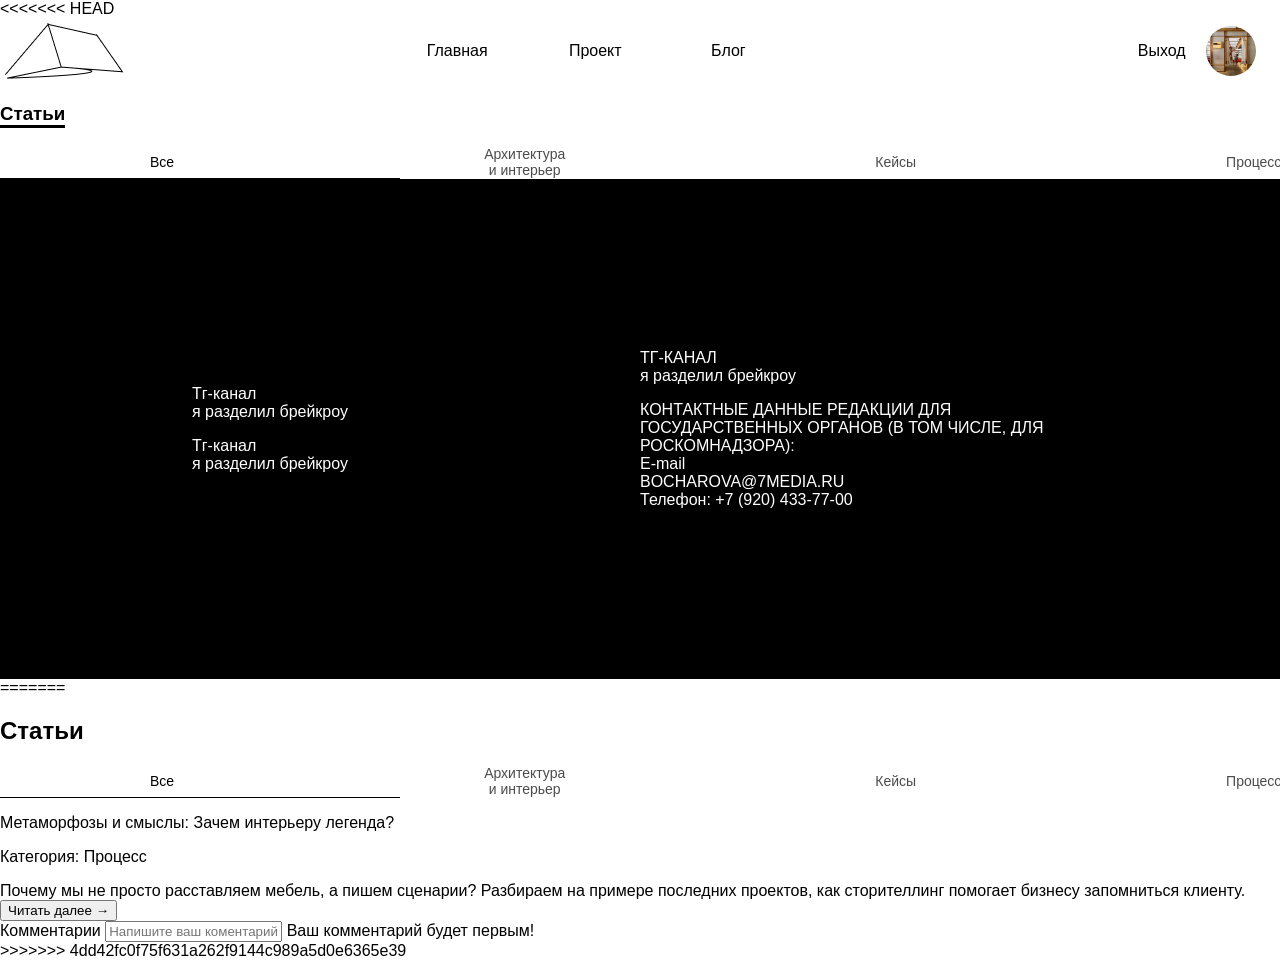
==== blog.html @ b1636dbf "слияние крутое" ====
<!DOCTYPE html>
<html lang="en">

<head>
  <meta charset="UTF-8">
  <meta name="viewport" content="width=device-width, initial-scale=1.0">
  <title>Блог</title>
  <link rel="stylesheet" href="./styles/styles.css">
</head>

<body>
<<<<<<< HEAD
  <header>
    <img src="./img/Logo.png">
    <a href="./main.html">Главная</a>
    <a href="./project.html">Проект</a>
    <a href="./blog.html">Блог</a>
    <div>
      <a href="./index.html">Выход</a>
      <img src="./img/1.webp" alt="">
    </div>
  </header>
  <main>
    <div class="statia">
      <h3>Статьи</h3>
      <div class="category">
        <button id="vse">Все</button>
        <button id="archAndInt">Архитектура и интерьер</button>
        <button id="cases">Кейсы</button>
        <button id="process">Процесс</button>

      </div>
      <div class="linia"></div>
    </div>
  </main>
  <footer>
    <div>
      <p>Тг-канал<br>я разделил брейкроу</p>
      <p>Тг-канал<br>я разделил брейкроу</p>
    </div>

    <div>
      <p>ТГ-КАНАЛ<br>я разделил брейкроу</p>
      <p>КОНТАКТНЫЕ ДАННЫЕ РЕДАКЦИИ ДЛЯ ГОСУДАРСТВЕННЫХ ОРГАНОВ (В ТОМ ЧИСЛЕ, ДЛЯ РОСКОМНАДЗОРА):
        <br>E-mail
        <br>BOCHAROVA@7MEDIA.RU
        <br>Телефон: +7 (920) 433-77-00
      </p>
    </div>
  </footer>
=======
    <main>
        <div class="statia">
            <h2>Статьи</h2>
            <div class="category">
                <button id="vse">Все</button>
                <button id="archAndInt">Архитектура и интерьер</button>
                <button id="cases">Кейсы</button>
                <button id="process">Процесс</button>

            </div>
            <div class="linia"></div>
            <div class="statiaList">
                <div class="statias">
                    <div class="nameSatia">
                        <p>Метаморфозы и смыслы: Зачем интерьеру легенда?</p>
                    </div>
                    <div class="categoryStatia">
                        <p>Категория: Процесс</p>
                    </div>
                    <div class="textStatia">
                        <span>Почему мы не просто расставляем мебель, а пишем сценарии? Разбираем на примере последних
                            проектов, как сторителлинг помогает бизнесу запомниться клиенту.</span>
                    </div>
                    <button class="">Читать далее →</button>
                    <div class="comments">
                        <label for="">Комментарии</label>
                        <input type="text" placeholder="Напишите ваш коментарий">
                        Ваш комментарий будет первым!
                    </div>
                </div>
            </div>
        </div>
    </main>
>>>>>>> 4dd42fc0f75f631a262f9144c989a5d0e6365e39
</body>

</html>
---- styles/styles.css ----
body{
  margin: 0;
}
body{
  font-family: 'Inter', sans-serif;
}
main {
  height: 100%;
  justify-content: center;
  margin: 0;
  padding: 0;
}

main>div>h3 {
  border-bottom: 3px solid black;
  display: inline-block;
}

.imgsList {
  display: flex;
  gap: 140px;
}

.imgsList>img {
  width: 345px;
  height: 461px;
  padding: 0%;
  margin: 0%;
}

.zadacha {
  border-top: 1px solid black;
  border-bottom: 2px solid black;
  border-left: 2px solid black;
  border-right: 1px solid black;
  padding: 10px 10px;
  border-radius: 10px 10px 20px 20px;
}

.imgsListResults {
  border-top: 1px solid black;
  border-bottom: 2px solid black;
  border-left: 2px solid black;
  border-right: 1px solid black;
  padding: 20px 10px;
  border-radius: 30px;
  display: flex;
  flex-wrap: wrap;
  gap: 30px;
  justify-content: center;

}

.imgsListResults>img {
  width: 30%;
  padding: 0%;
  margin: 0%;
  object-fit: cover;
  transition: 0.3s ease;
}

.imgsListResults>img:hover {
  transform: scale(1.02);
}

header>div>img {
  width: 50px;
  height: 50px;
  border-radius: 50%;
}

header {
  display: grid;
  width: 100%;
  grid-template-columns: repeat(9, 1fr);
  grid-template-areas: ". . . a b c . . .";
  align-items: center;
 
}

header>a:nth-child(2) {
  grid-area: a;
  width: 100%;
  text-decoration: none;
  color: black;
}

header>a:nth-child(3) {
  grid-area: b;
  width: 100%;
  text-decoration: none;
  color: black;
}

header>a:nth-child(4) {
  grid-area: c;
  width: 100%;
  text-decoration: none;
  color: black;
}

header>div {
  grid-column: 9 / 10;
  width: 100%;
  display: flex;
  gap: 20px;
  align-items: center;
}
header>div>a {
  text-decoration: none;
  color: black;
}
header>img {
  grid-column: 1 / 2;
  padding: 5px;
  
}
.main{
  display: flex;
  flex-wrap: wrap;
  gap: 200px;
  margin: 50px 0;
  border-radius: 20px;
}
.card{

  display: flex;
  width: 95%;
  border-radius: 20px;
  padding: 20px;
  box-sizing: border-box;
  margin: 30px 0;
  gap: 20px;

}
.card > div > img{
  width: 33%;
}
.descriptionProject{
  width: 30%;
  background-color: rgb(204, 204, 204);
  border-radius: 20px;
  padding: 0px 50px;
}
.imgMain{
  width: 100%;
  height: auto;
  padding: 10px;
  border-radius: 20px;
  border: 1px solid black;
}
.card > div > p{
  font-size: 17px;
}
.card > div > p:nth-child(4){
  color: gray;
}

.login {
  background-color: #d9d9d9;
  width: 320px;
  height: auto;
  border-radius: 15px;
  padding: 15px;
  display: flex;
  justify-content: center;
  flex-wrap: wrap;
  margin-bottom: 600px;
}

.login>p {
  font-size: 16px;
  margin-top: 50px;

}

.loginForm {
  width: 100%;
  display: flex;
  flex-direction: column;
  border-radius: 15px;
  align-items: left;
  gap: 10px;
}

.loginForm>input {
  margin: 10px 0;
  padding: 10px 5PX;
  border: none;
  font-size: 16px;
  border-radius: 10px;
}

.login>a {
  background-color: black;
  padding: 10px;
  color: white;
  font-weight: bold;
  border: none;
  font-size: 16px;
  margin-top: 50px;
  width: 120px;
  border-radius: 15px;
  text-decoration: none;
  display: flex;
  justify-content: center;
}

.category {
  display: flex;
  gap: 10px;
}

.category>button {
  font-size: 14px;
  background: none;
  border: none;
  padding: 0px 150px;
  opacity: 70%;
}

#vse {
  opacity: 100%;
}

.linia {
  width: 400px;
  height: 1px;
  background-color: black;
}

#archAndInt:hover~.li {}

footer{
  padding: 0 15%;
  display: flex;
  height: 500px;
  background-color: black;
  color: white;
  justify-content: space-between;
  align-items: center;
}
footer div{
  width: 500px;
  

}
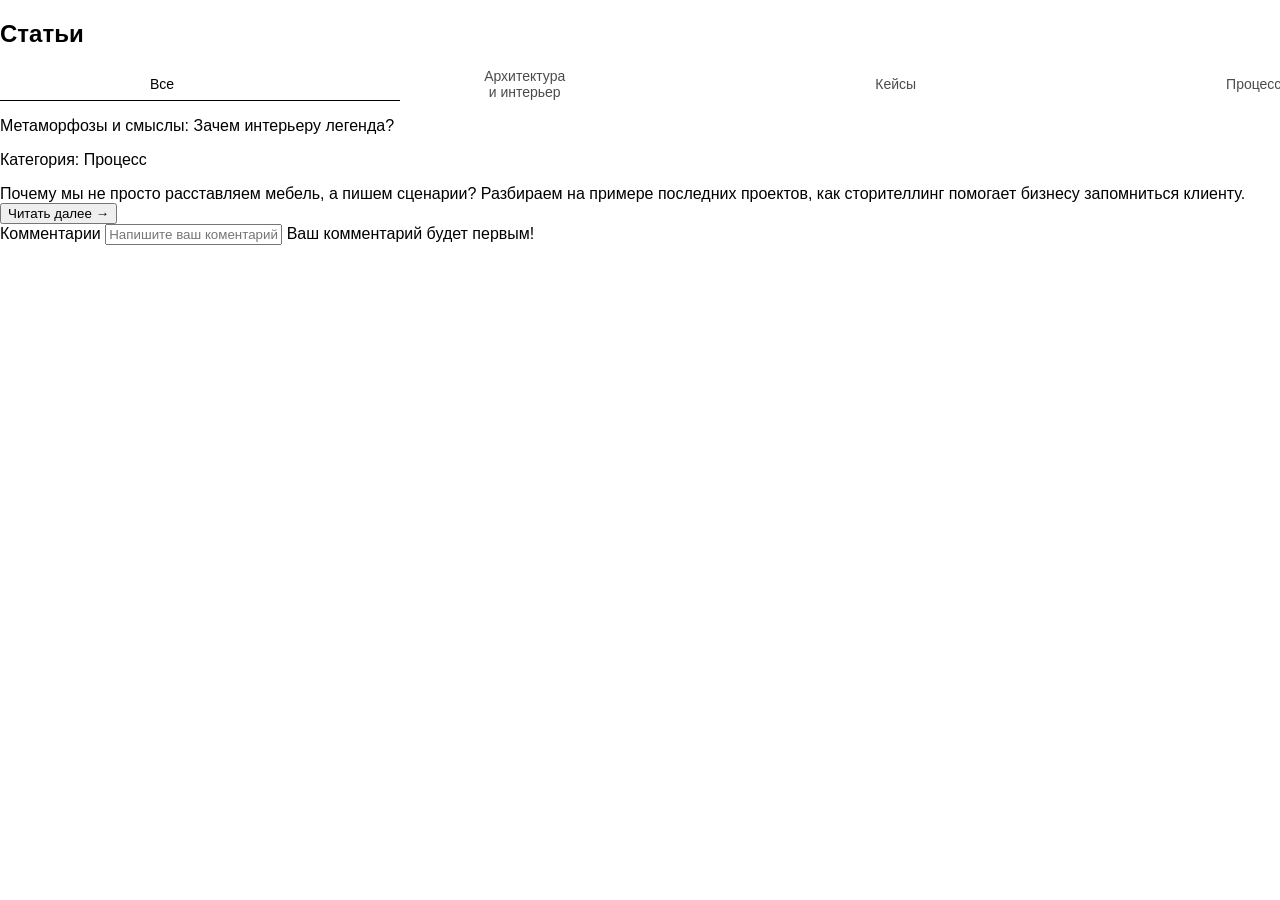
==== commit 68a8c5c8: "Я свое доделал жду Артура" ====
--- a/blog.html
+++ b/blog.html
@@ -2,53 +2,13 @@
 <html lang="en">
 
 <head>
-  <meta charset="UTF-8">
-  <meta name="viewport" content="width=device-width, initial-scale=1.0">
-  <title>Блог</title>
-  <link rel="stylesheet" href="./styles/styles.css">
+    <meta charset="UTF-8">
+    <meta name="viewport" content="width=device-width, initial-scale=1.0">
+    <title>Блог</title>
+    <link rel="stylesheet" href="./styles/styles.css">
 </head>
 
 <body>
-<<<<<<< HEAD
-  <header>
-    <img src="./img/Logo.png">
-    <a href="./main.html">Главная</a>
-    <a href="./project.html">Проект</a>
-    <a href="./blog.html">Блог</a>
-    <div>
-      <a href="./index.html">Выход</a>
-      <img src="./img/1.webp" alt="">
-    </div>
-  </header>
-  <main>
-    <div class="statia">
-      <h3>Статьи</h3>
-      <div class="category">
-        <button id="vse">Все</button>
-        <button id="archAndInt">Архитектура и интерьер</button>
-        <button id="cases">Кейсы</button>
-        <button id="process">Процесс</button>
-
-      </div>
-      <div class="linia"></div>
-    </div>
-  </main>
-  <footer>
-    <div>
-      <p>Тг-канал<br>я разделил брейкроу</p>
-      <p>Тг-канал<br>я разделил брейкроу</p>
-    </div>
-
-    <div>
-      <p>ТГ-КАНАЛ<br>я разделил брейкроу</p>
-      <p>КОНТАКТНЫЕ ДАННЫЕ РЕДАКЦИИ ДЛЯ ГОСУДАРСТВЕННЫХ ОРГАНОВ (В ТОМ ЧИСЛЕ, ДЛЯ РОСКОМНАДЗОРА):
-        <br>E-mail
-        <br>BOCHAROVA@7MEDIA.RU
-        <br>Телефон: +7 (920) 433-77-00
-      </p>
-    </div>
-  </footer>
-=======
     <main>
         <div class="statia">
             <h2>Статьи</h2>
@@ -82,7 +42,6 @@
             </div>
         </div>
     </main>
->>>>>>> 4dd42fc0f75f631a262f9144c989a5d0e6365e39
 </body>
 
 </html>
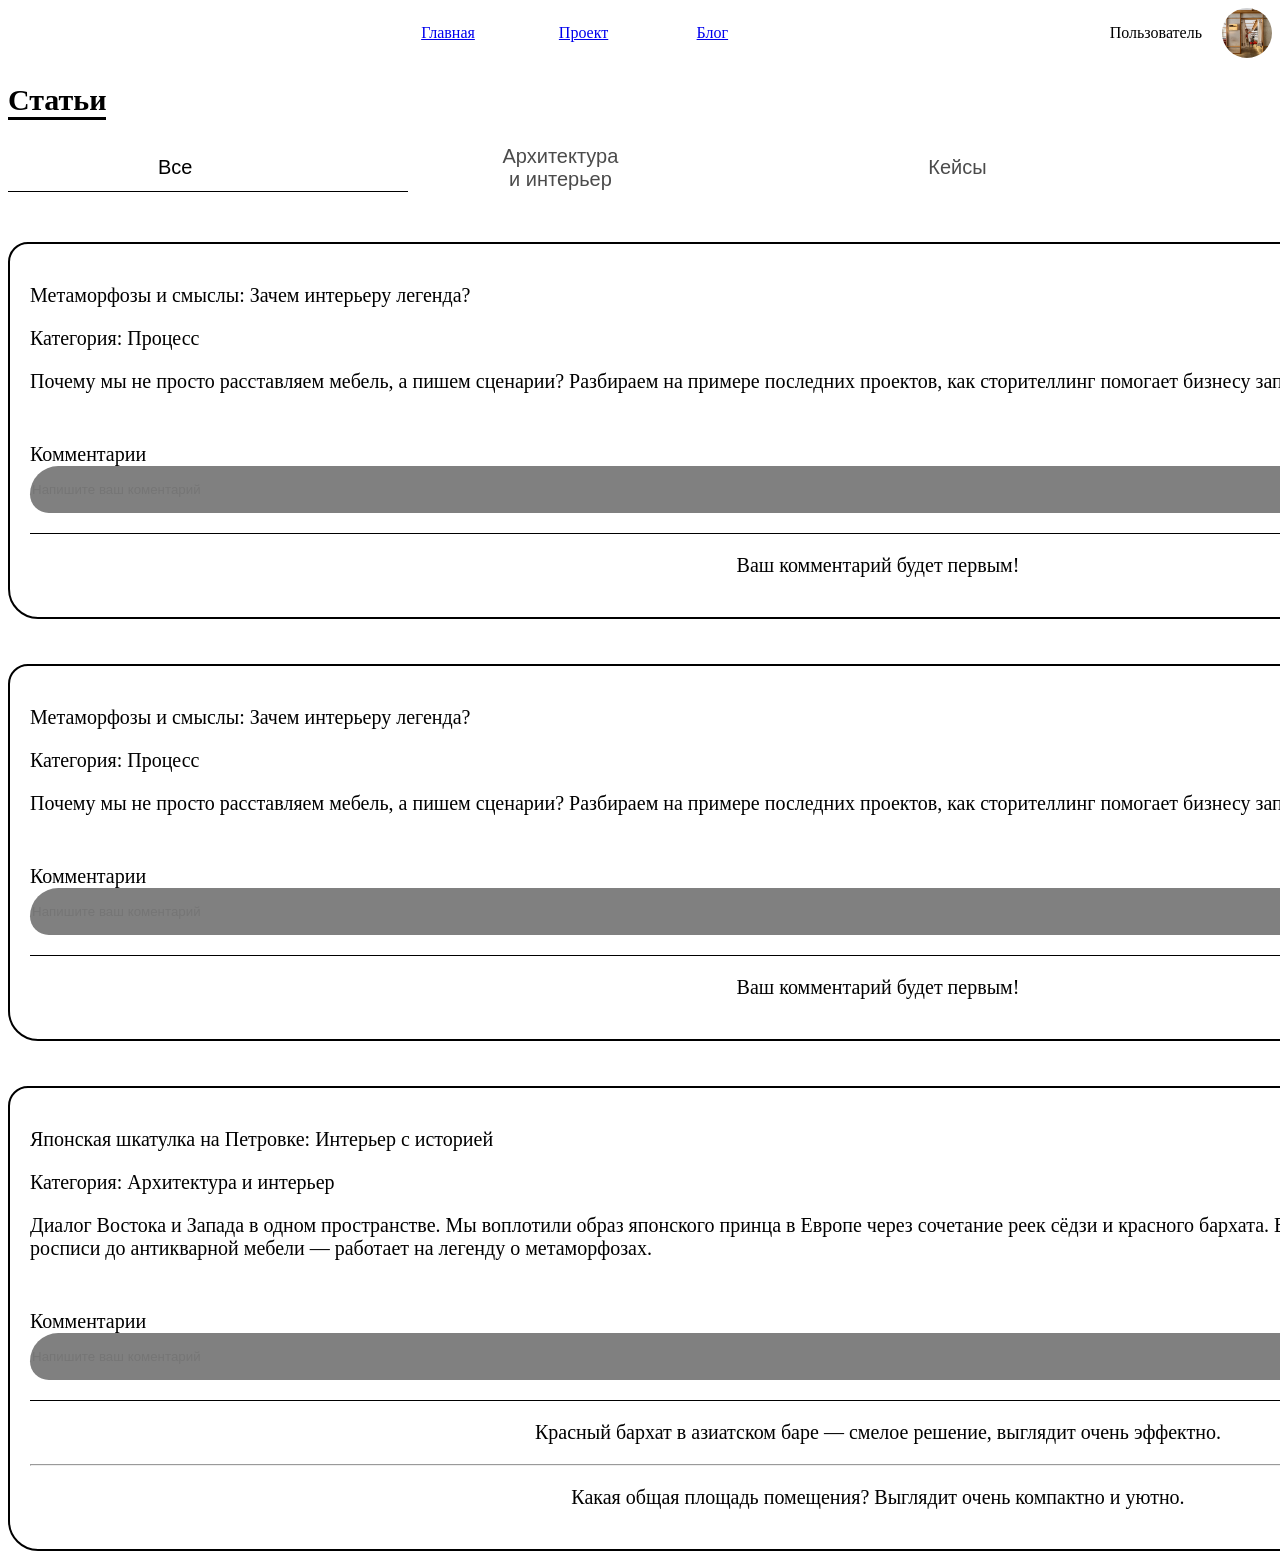
==== commit e8ad2b3e: "Я свое доделал жду Артура" ====
--- a/blog.html
+++ b/blog.html
@@ -2,46 +2,110 @@
 <html lang="en">
 
 <head>
-    <meta charset="UTF-8">
-    <meta name="viewport" content="width=device-width, initial-scale=1.0">
-    <title>Блог</title>
-    <link rel="stylesheet" href="./styles/styles.css">
+  <meta charset="UTF-8">
+  <meta name="viewport" content="width=device-width, initial-scale=1.0">
+  <title>Блог</title>
+  <link rel="stylesheet" href="./styles/styles.css">
 </head>
 
 <body>
-    <main>
-        <div class="statia">
-            <h2>Статьи</h2>
-            <div class="category">
-                <button id="vse">Все</button>
-                <button id="archAndInt">Архитектура и интерьер</button>
-                <button id="cases">Кейсы</button>
-                <button id="process">Процесс</button>
+  <header>
+    <a href="./main.html">Главная</a>
+    <a href="./project.html">Проект</a>
+    <a href="./blog.html">Блог</a>
+    <div>
+      <p>Пользователь</p>
+      <img src="./img/1.webp" alt="">
+    </div>
+  </header>
+  <main>
+    <div class="statia">
+      <h2>Статьи</h2>
+      <div class="category">
+        <button id="vse">Все</button>
+        <button id="archAndInt">Архитектура и интерьер</button>
+        <button id="cases">Кейсы</button>
+        <button id="process">Процесс</button>
 
+      </div>
+      <div class="linia"></div>
+      <div class="statiaList">
+        <div class="statias">
+          <div class="nameSatia">
+            <p>Метаморфозы и смыслы: Зачем интерьеру легенда?</p>
+          </div>
+          <div class="categoryStatia">
+            <p>Категория: Процесс</p>
+          </div>
+          <div class="textStatia">
+            <span>Почему мы не просто расставляем мебель, а пишем сценарии? Разбираем на примере последних
+              проектов, как сторителлинг помогает бизнесу запомниться клиенту.</span>
+          </div>
+          <div class="btn-end">
+            <button class="dalee">Читать далее →</button>
+          </div>
+          <div class="comments">
+            <label for="">Комментарии</label>
+            <input type="text" placeholder="Напишите ваш коментарий" id="comment">
+            <br>
+            <div class="samiComments">
+              <p>Ваш комментарий будет первым!</p>
             </div>
-            <div class="linia"></div>
-            <div class="statiaList">
-                <div class="statias">
-                    <div class="nameSatia">
-                        <p>Метаморфозы и смыслы: Зачем интерьеру легенда?</p>
-                    </div>
-                    <div class="categoryStatia">
-                        <p>Категория: Процесс</p>
-                    </div>
-                    <div class="textStatia">
-                        <span>Почему мы не просто расставляем мебель, а пишем сценарии? Разбираем на примере последних
-                            проектов, как сторителлинг помогает бизнесу запомниться клиенту.</span>
-                    </div>
-                    <button class="">Читать далее →</button>
-                    <div class="comments">
-                        <label for="">Комментарии</label>
-                        <input type="text" placeholder="Напишите ваш коментарий">
-                        Ваш комментарий будет первым!
-                    </div>
-                </div>
+          </div>
+        </div>
+        <div class="statias">
+          <div class="nameSatia">
+            <p>Метаморфозы и смыслы: Зачем интерьеру легенда?</p>
+          </div>
+          <div class="categoryStatia">
+            <p>Категория: Процесс</p>
+          </div>
+          <div class="textStatia">
+            <span>Почему мы не просто расставляем мебель, а пишем сценарии? Разбираем на примере последних
+              проектов, как сторителлинг помогает бизнесу запомниться клиенту.</span>
+          </div>
+          <div class="btn-end">
+            <button class="dalee">Читать далее →</button>
+          </div>
+          <div class="comments">
+            <label for="">Комментарии</label>
+            <input type="text" placeholder="Напишите ваш коментарий" id="comment">
+            <br>
+            <div class="samiComments">
+              <p>Ваш комментарий будет первым!</p>
             </div>
+
+          </div>
         </div>
-    </main>
+        <div class="statias">
+          <div class="nameSatia">
+            <p>Японская шкатулка на Петровке: Интерьер с историей</p>
+          </div>
+          <div class="categoryStatia">
+            <p>Категория: Архитектура и интерьер</p>
+          </div>
+          <div class="textStatia">
+            <span>Диалог Востока и Запада в одном пространстве. Мы воплотили образ японского принца в Европе через
+              сочетание реек сёдзи и красного бархата. В этом проекте каждый элемент — от потолочной росписи до
+              антикварной мебели — работает на легенду о метаморфозах.</span>
+          </div>
+          <div class="btn-end">
+            <button class="dalee">Читать далее →</button>
+          </div>
+          <div class="comments">
+            <label for="">Комментарии</label>
+            <input type="text" placeholder="Напишите ваш коментарий" id="comment">
+            <br>
+            <div class="samiComments">
+              <p>Красный бархат в азиатском баре — смелое решение, выглядит очень эффектно.</p>
+              <hr>
+              <p> Какая общая площадь помещения? Выглядит очень компактно и уютно.</p>
+            </div>
+          </div>
+        </div>
+      </div>
+    </div>
+  </main>
 </body>
 
 </html>
--- a/styles/styles.css
+++ b/styles/styles.css
@@ -1,9 +1,3 @@
-body{
-  margin: 0;
-}
-body{
-  font-family: 'Inter', sans-serif;
-}
 main {
   height: 100%;
   justify-content: center;
@@ -11,14 +5,16 @@
   padding: 0;
 }
 
-main>div>h3 {
+main>div>h2 {
   border-bottom: 3px solid black;
   display: inline-block;
+  font-size: 30px;
 }
 
 .imgsList {
   display: flex;
   gap: 140px;
+  justify-content: center;
 }
 
 .imgsList>img {
@@ -52,7 +48,7 @@
 }
 
 .imgsListResults>img {
-  width: 30%;
+  width: 20%;
   padding: 0%;
   margin: 0%;
   object-fit: cover;
@@ -75,28 +71,21 @@
   grid-template-columns: repeat(9, 1fr);
   grid-template-areas: ". . . a b c . . .";
   align-items: center;
- 
+}
+
+header>a:nth-child(1) {
+  grid-area: a;
+  width: 100%;
 }
 
 header>a:nth-child(2) {
-  grid-area: a;
-  width: 100%;
-  text-decoration: none;
-  color: black;
+  grid-area: b;
+  width: 100%;
 }
 
 header>a:nth-child(3) {
-  grid-area: b;
-  width: 100%;
-  text-decoration: none;
-  color: black;
-}
-
-header>a:nth-child(4) {
   grid-area: c;
   width: 100%;
-  text-decoration: none;
-  color: black;
 }
 
 header>div {
@@ -104,55 +93,39 @@
   width: 100%;
   display: flex;
   gap: 20px;
-  align-items: center;
-}
-header>div>a {
-  text-decoration: none;
-  color: black;
-}
-header>img {
-  grid-column: 1 / 2;
-  padding: 5px;
-  
-}
-.main{
-  display: flex;
-  flex-wrap: wrap;
-  gap: 200px;
-  margin: 50px 0;
-  border-radius: 20px;
-}
-.card{
-
-  display: flex;
-  width: 95%;
+}
+
+.card {
+  height: auto;
+  border: 1px solid black;
+  display: flex;
+  width: 100%;
   border-radius: 20px;
   padding: 20px;
   box-sizing: border-box;
   margin: 30px 0;
   gap: 20px;
-
-}
-.card > div > img{
-  width: 33%;
-}
-.descriptionProject{
-  width: 30%;
-  background-color: rgb(204, 204, 204);
+}
+
+.card>img {
+  border: 1px solid black;
+  width: 25%;
   border-radius: 20px;
-  padding: 0px 50px;
-}
-.imgMain{
-  width: 100%;
-  height: auto;
+}
+
+.card>div {
+  border: 1px solid black;
+  border-radius: 20px;
   padding: 10px;
-  border-radius: 20px;
-  border: 1px solid black;
-}
-.card > div > p{
+
+}
+
+.card>div>p {
   font-size: 17px;
-}
-.card > div > p:nth-child(4){
+
+}
+
+.card>div>p:nth-child(4) {
   color: gray;
 }
 
@@ -165,13 +138,6 @@
   display: flex;
   justify-content: center;
   flex-wrap: wrap;
-  margin-bottom: 600px;
-}
-
-.login>p {
-  font-size: 16px;
-  margin-top: 50px;
-
 }
 
 .loginForm {
@@ -209,14 +175,16 @@
 .category {
   display: flex;
   gap: 10px;
+
 }
 
 .category>button {
-  font-size: 14px;
+  font-size: 20px;
   background: none;
   border: none;
   padding: 0px 150px;
   opacity: 70%;
+  width: 100%;
 }
 
 #vse {
@@ -229,19 +197,56 @@
   background-color: black;
 }
 
-#archAndInt:hover~.li {}
-
-footer{
-  padding: 0 15%;
-  display: flex;
-  height: 500px;
-  background-color: black;
+.statiaList {
+  width: auto;
+  height: 100%;
+  margin-top: 50px;
+  display: flex;
+  flex-wrap: wrap;
+  gap: 45px;
+}
+
+.statias {
+  padding: 20px;
+  border: 2px solid black;
+  border-radius: 20px 30px 20px 30px;
+  font-size: 20px;
+}
+
+.btn-end {
+  width: 100%;
+  height: auto;
+  display: flex;
+  justify-content: end;
+}
+
+.dalee {
+  background: black;
   color: white;
-  justify-content: space-between;
-  align-items: center;
-}
-footer div{
-  width: 500px;
-  
-
+  border: none;
+  border-radius: 20px 30px 20px 30px;
+  width: 150px;
+  height: 30px;
+  margin: 10px;
+
+
+}
+
+.samiComments {
+  width: 100%;
+  border-top: 1px solid black;
+  text-align: center;
+}
+
+.comments>input {
+  width: 1692px;
+  height: 45px;
+  background-color: gray;
+  border: none;
+  border-radius: 30px 20px 30px 20px;
+  margin-bottom: 20px;
+}
+
+.comments>p {
+  text-align: center;
 }
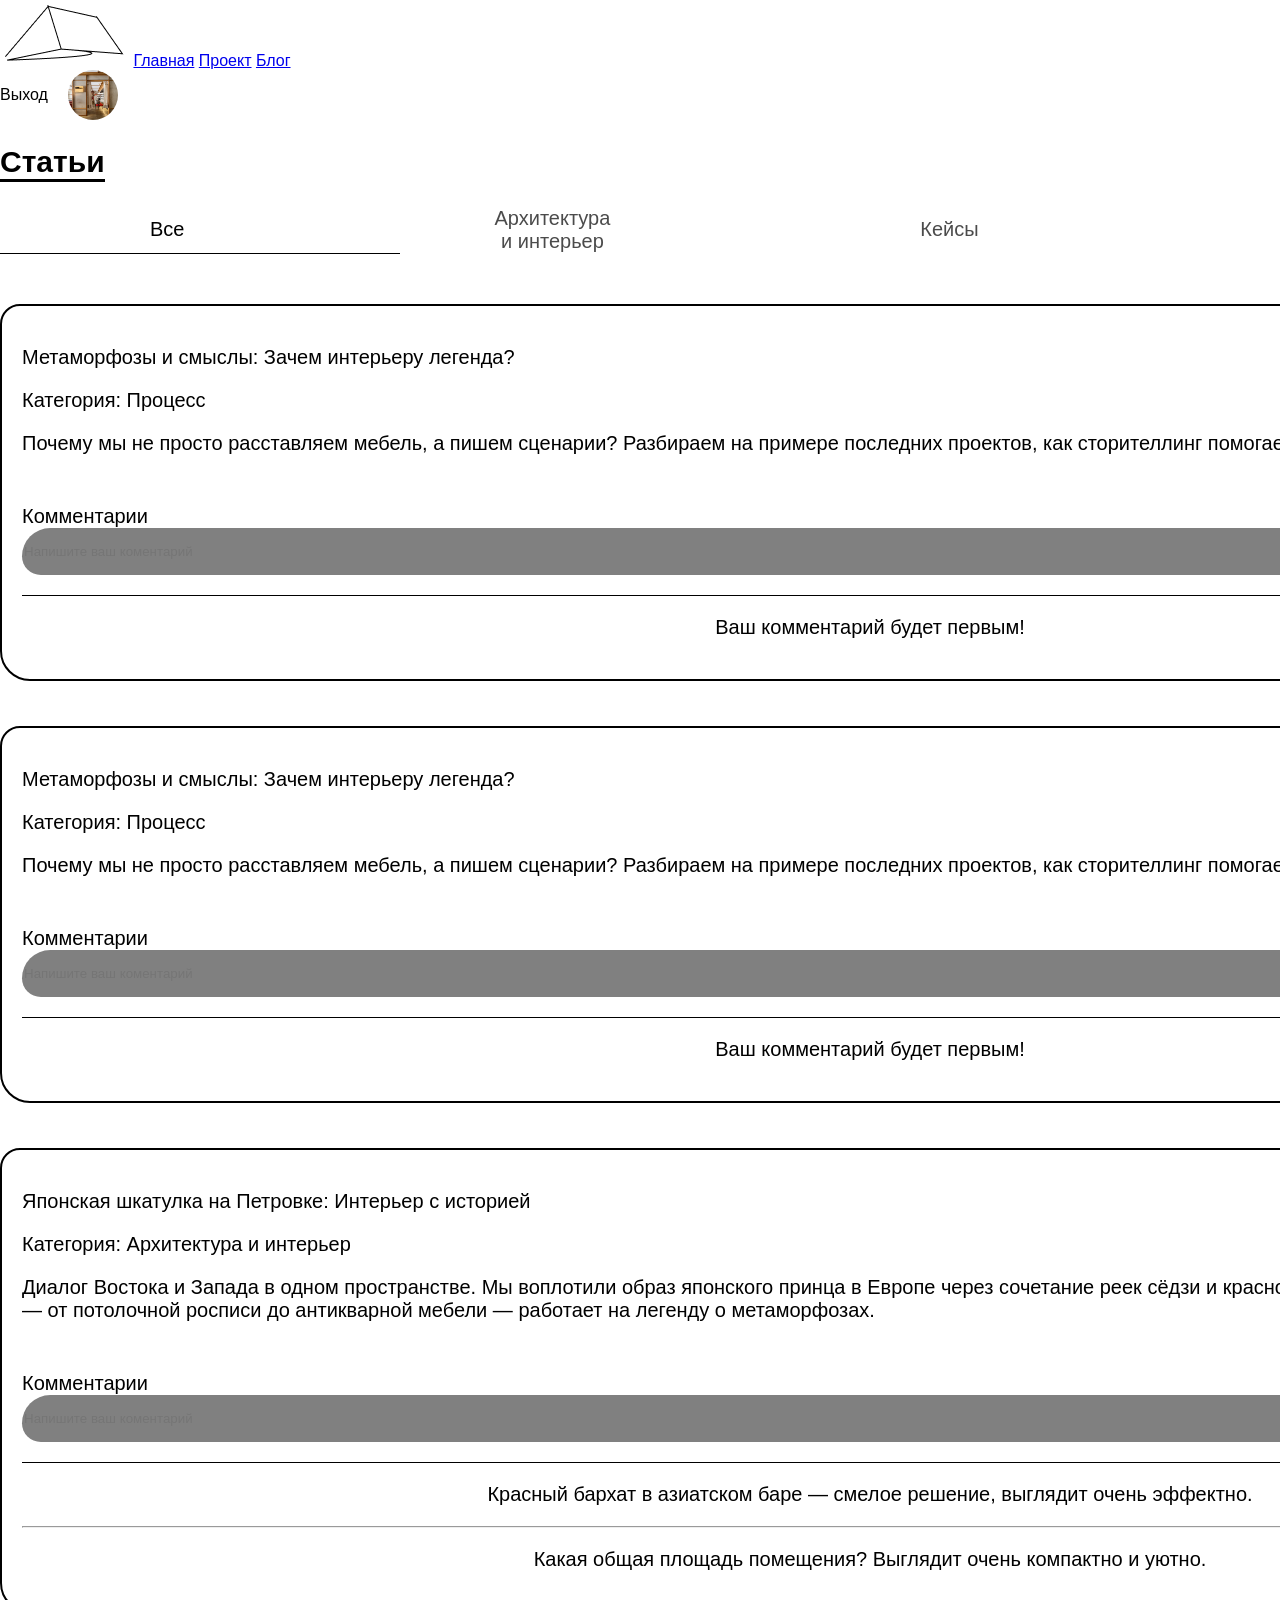
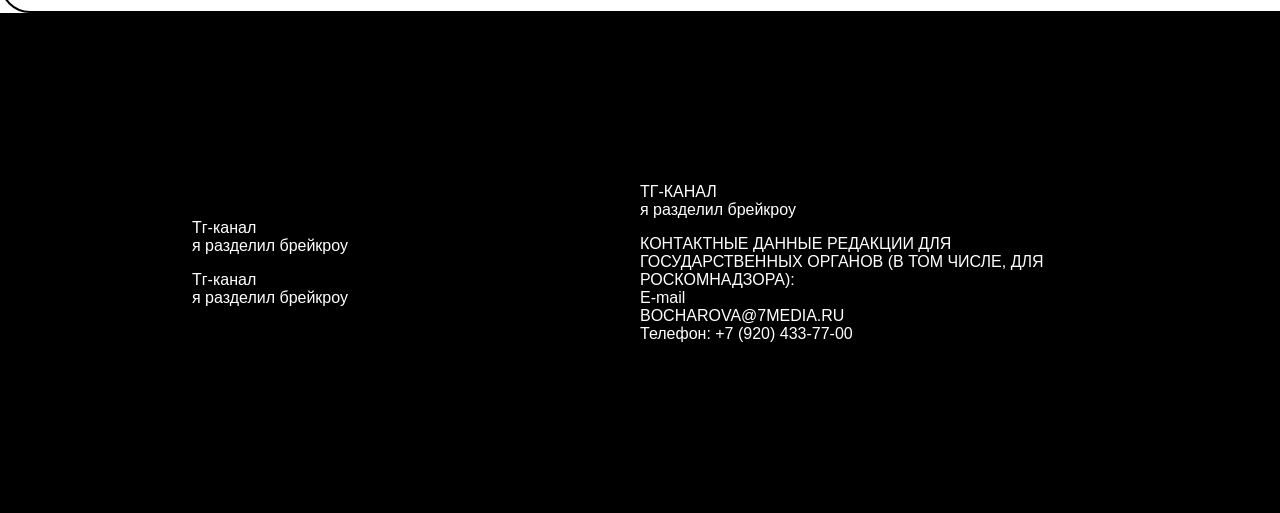
==== commit f17cac97: "qwe" ====
--- a/blog.html
+++ b/blog.html
@@ -10,11 +10,12 @@
 
 <body>
   <header>
+    <img src="./img/Logo.png">
     <a href="./main.html">Главная</a>
     <a href="./project.html">Проект</a>
     <a href="./blog.html">Блог</a>
     <div>
-      <p>Пользователь</p>
+      <a href="./index.html">Выход</a>
       <img src="./img/1.webp" alt="">
     </div>
   </header>
@@ -106,6 +107,21 @@
       </div>
     </div>
   </main>
-</body>
+    <footer>
+    <div>
+      <p>Тг-канал<br>я разделил брейкроу</p>
+      <p>Тг-канал<br>я разделил брейкроу</p>
+    </div>
+
+    <div>
+      <p>ТГ-КАНАЛ<br>я разделил брейкроу</p>
+      <p>КОНТАКТНЫЕ ДАННЫЕ РЕДАКЦИИ ДЛЯ ГОСУДАРСТВЕННЫХ ОРГАНОВ (В ТОМ ЧИСЛЕ, ДЛЯ РОСКОМНАДЗОРА):
+        <br>E-mail
+        <br>BOCHAROVA@7MEDIA.RU
+        <br>Телефон: +7 (920) 433-77-00
+      </p>
+    </div>
+  </footer>
+  </body>
 
 </html>
--- a/styles/styles.css
+++ b/styles/styles.css
@@ -1,3 +1,9 @@
+body{
+  margin: 0;
+}
+body{
+  font-family: 'Inter', sans-serif;
+}
 main {
   height: 100%;
   justify-content: center;
@@ -65,64 +71,60 @@
   border-radius: 50%;
 }
 
-header {
-  display: grid;
-  width: 100%;
-  grid-template-columns: repeat(9, 1fr);
-  grid-template-areas: ". . . a b c . . .";
-  align-items: center;
-}
-
-header>a:nth-child(1) {
-  grid-area: a;
-  width: 100%;
-}
-
-header>a:nth-child(2) {
-  grid-area: b;
-  width: 100%;
-}
-
-header>a:nth-child(3) {
-  grid-area: c;
-  width: 100%;
-}
-
 header>div {
   grid-column: 9 / 10;
   width: 100%;
   display: flex;
   gap: 20px;
-}
-
-.card {
-  height: auto;
-  border: 1px solid black;
-  display: flex;
-  width: 100%;
+  align-items: center;
+}
+header>div>a {
+  text-decoration: none;
+  color: black;
+}
+header>img {
+  grid-column: 1 / 2;
+  padding: 5px;
+  
+}
+.main{
+  display: flex;
+  flex-wrap: wrap;
+  gap: 200px;
+  margin: 50px 0;
+  border-radius: 20px;
+}
+.card{
+
+  display: flex;
+  width: 95%;
   border-radius: 20px;
   padding: 20px;
   box-sizing: border-box;
   margin: 30px 0;
   gap: 20px;
-}
-
-.card>img {
+
+}
+.card > div > img{
+  width: 33%;
+}
+.descriptionProject{
+  width: 30%;
+  background-color: rgb(204, 204, 204);
+  border-radius: 20px;
+  padding: 0px 50px;
+}
+.imgMain{
+  width: 100%;
+  height: auto;
+  padding: 10px;
+  border-radius: 20px;
   border: 1px solid black;
-  width: 25%;
-  border-radius: 20px;
-}
-
-.card>div {
-  border: 1px solid black;
-  border-radius: 20px;
-  padding: 10px;
-
 }
 
 .card>div>p {
   font-size: 17px;
-
+  
 }
 
 .card>div>p:nth-child(4) {
@@ -138,6 +140,13 @@
   display: flex;
   justify-content: center;
   flex-wrap: wrap;
+  margin-bottom: 600px;
+}
+
+.login>p {
+  font-size: 16px;
+  margin-top: 50px;
+
 }
 
 .loginForm {
@@ -196,7 +205,18 @@
   height: 1px;
   background-color: black;
 }
-
+footer{
+  padding: 0 15%;
+  display: flex;
+  height: 500px;
+  background-color: black;
+  color: white;
+  justify-content: space-between;
+  align-items: center;
+}
+footer div{
+  width: 500px;
+}
 .statiaList {
   width: auto;
   height: 100%;
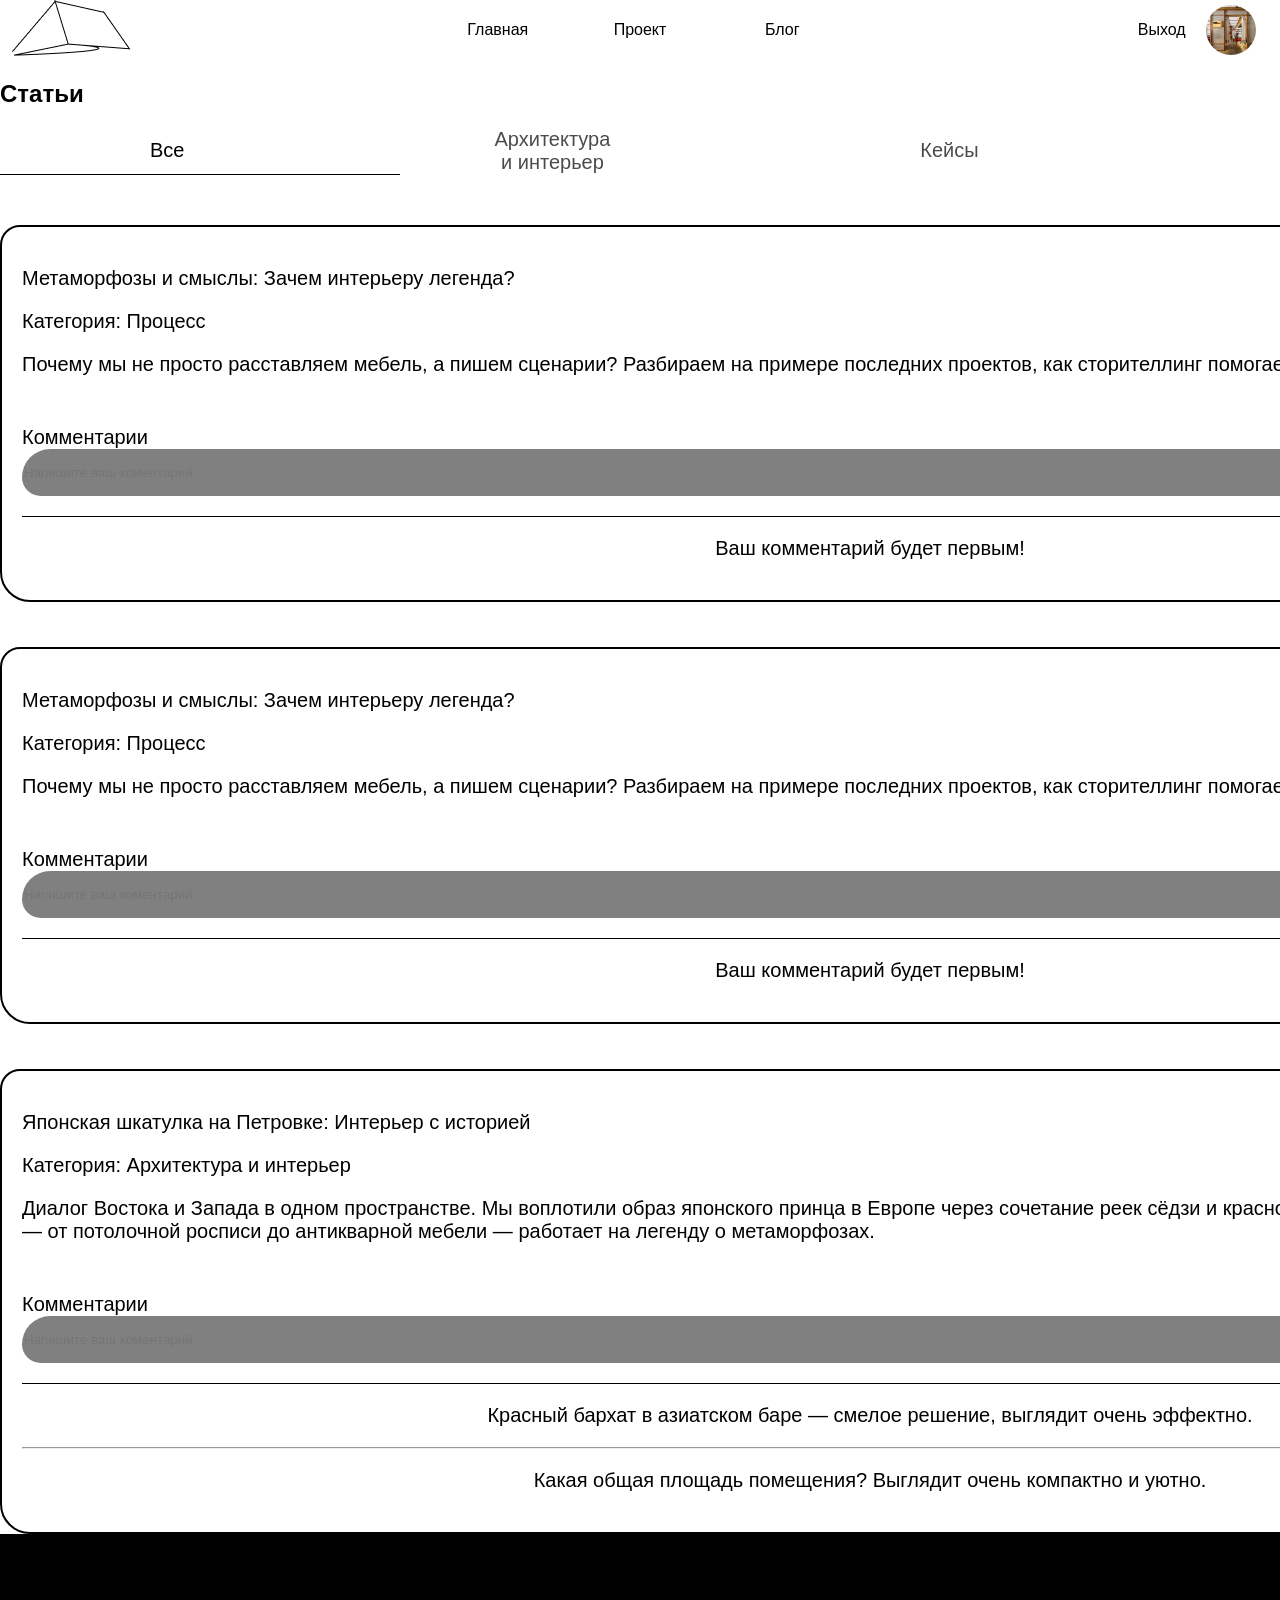
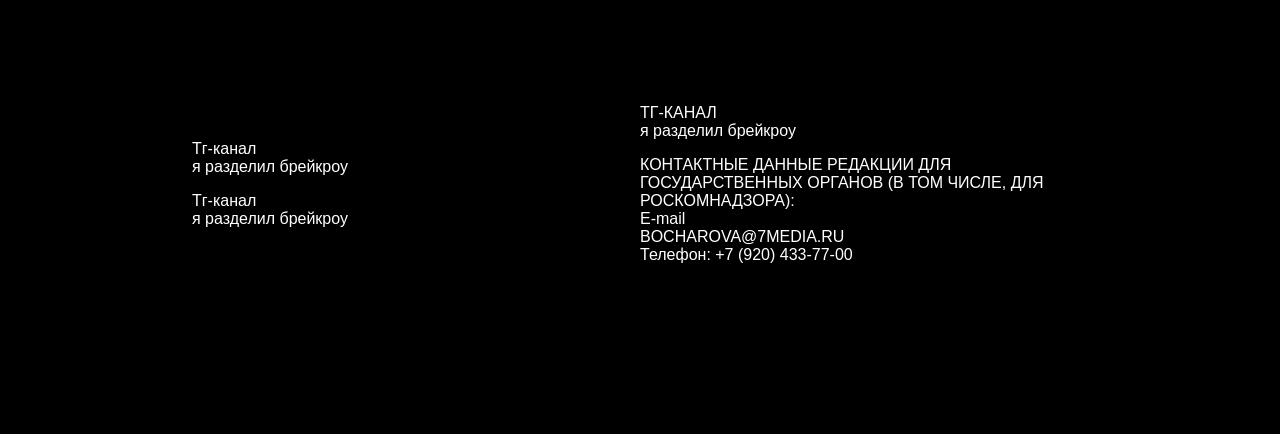
==== commit 940c214d: "Иконка-ссылка" ====
--- a/blog.html
+++ b/blog.html
@@ -10,7 +10,7 @@
 
 <body>
   <header>
-    <img src="./img/Logo.png">
+    <a href="./main.html"><img src="./img/Logo.png"></a>
     <a href="./main.html">Главная</a>
     <a href="./project.html">Проект</a>
     <a href="./blog.html">Блог</a>
--- a/styles/styles.css
+++ b/styles/styles.css
@@ -1,9 +1,11 @@
-body{
+body {
   margin: 0;
 }
-body{
+
+body {
   font-family: 'Inter', sans-serif;
 }
+
 main {
   height: 100%;
   justify-content: center;
@@ -11,10 +13,9 @@
   padding: 0;
 }
 
-main>div>h2 {
+main>div>h3 {
   border-bottom: 3px solid black;
   display: inline-block;
-  font-size: 30px;
 }
 
 .imgsList {
@@ -28,6 +29,11 @@
   height: 461px;
   padding: 0%;
   margin: 0%;
+  transition: 0.3s ease;
+}
+
+.imgsList>img:hover{
+  transform: scale(1.02);
 }
 
 .zadacha {
@@ -54,7 +60,7 @@
 }
 
 .imgsListResults>img {
-  width: 20%;
+  width: 30%;
   padding: 0%;
   margin: 0%;
   object-fit: cover;
@@ -71,6 +77,40 @@
   border-radius: 50%;
 }
 
+header {
+  display: grid;
+  width: 100%;
+  grid-template-columns: repeat(9, 1fr);
+  grid-template-areas: ". . . a b c . . .";
+  align-items: center;
+  transition: 0.3s ease;
+  text-align: center;
+}
+header>a:hover{
+  transform: scale(1.05);
+}
+
+header>a:nth-child(2) {
+  grid-area: a;
+  width: 100%;
+  text-decoration: none;
+  color: black;
+}
+
+header>a:nth-child(3) {
+  grid-area: b;
+  width: 100%;
+  text-decoration: none;
+  color: black;
+}
+
+header>a:nth-child(4) {
+  grid-area: c;
+  width: 100%;
+  text-decoration: none;
+  color: black;
+}
+
 header>div {
   grid-column: 9 / 10;
   width: 100%;
@@ -78,23 +118,27 @@
   gap: 20px;
   align-items: center;
 }
-header>div>a {
+
+header a {
   text-decoration: none;
   color: black;
 }
+
 header>img {
   grid-column: 1 / 2;
   padding: 5px;
-  
-}
-.main{
+
+}
+
+.main {
   display: flex;
   flex-wrap: wrap;
   gap: 200px;
   margin: 50px 0;
   border-radius: 20px;
 }
-.card{
+
+.card {
 
   display: flex;
   width: 95%;
@@ -105,16 +149,19 @@
   gap: 20px;
 
 }
-.card > div > img{
+
+.card>div>img {
   width: 33%;
 }
-.descriptionProject{
+
+.descriptionProject {
   width: 30%;
   background-color: rgb(204, 204, 204);
   border-radius: 20px;
   padding: 0px 50px;
 }
-.imgMain{
+
+.imgMain {
   width: 100%;
   height: auto;
   padding: 10px;
@@ -124,7 +171,6 @@
 
 .card>div>p {
   font-size: 17px;
-  
 }
 
 .card>div>p:nth-child(4) {
@@ -184,16 +230,20 @@
 .category {
   display: flex;
   gap: 10px;
-
+  transition: 0.2s ease;
 }
 
 .category>button {
-  font-size: 20px;
+  font-size: 14px;
   background: none;
   border: none;
   padding: 0px 150px;
   opacity: 70%;
-  width: 100%;
+    width: 100%;
+    font-size: 20px;
+}
+.category>button:hover{
+      transform: scale(1.02);
 }
 
 #vse {
@@ -205,7 +255,8 @@
   height: 1px;
   background-color: black;
 }
-footer{
+
+footer {
   padding: 0 15%;
   display: flex;
   height: 500px;
@@ -214,9 +265,11 @@
   justify-content: space-between;
   align-items: center;
 }
-footer div{
+
+footer div {
   width: 500px;
 }
+
 .statiaList {
   width: auto;
   height: 100%;
@@ -240,6 +293,9 @@
   justify-content: end;
 }
 
+.dalee:hover{
+  transform: scale(1.02);
+}
 .dalee {
   background: black;
   color: white;
@@ -248,7 +304,7 @@
   width: 150px;
   height: 30px;
   margin: 10px;
-
+  transition: 0.3s ease;
 
 }
 
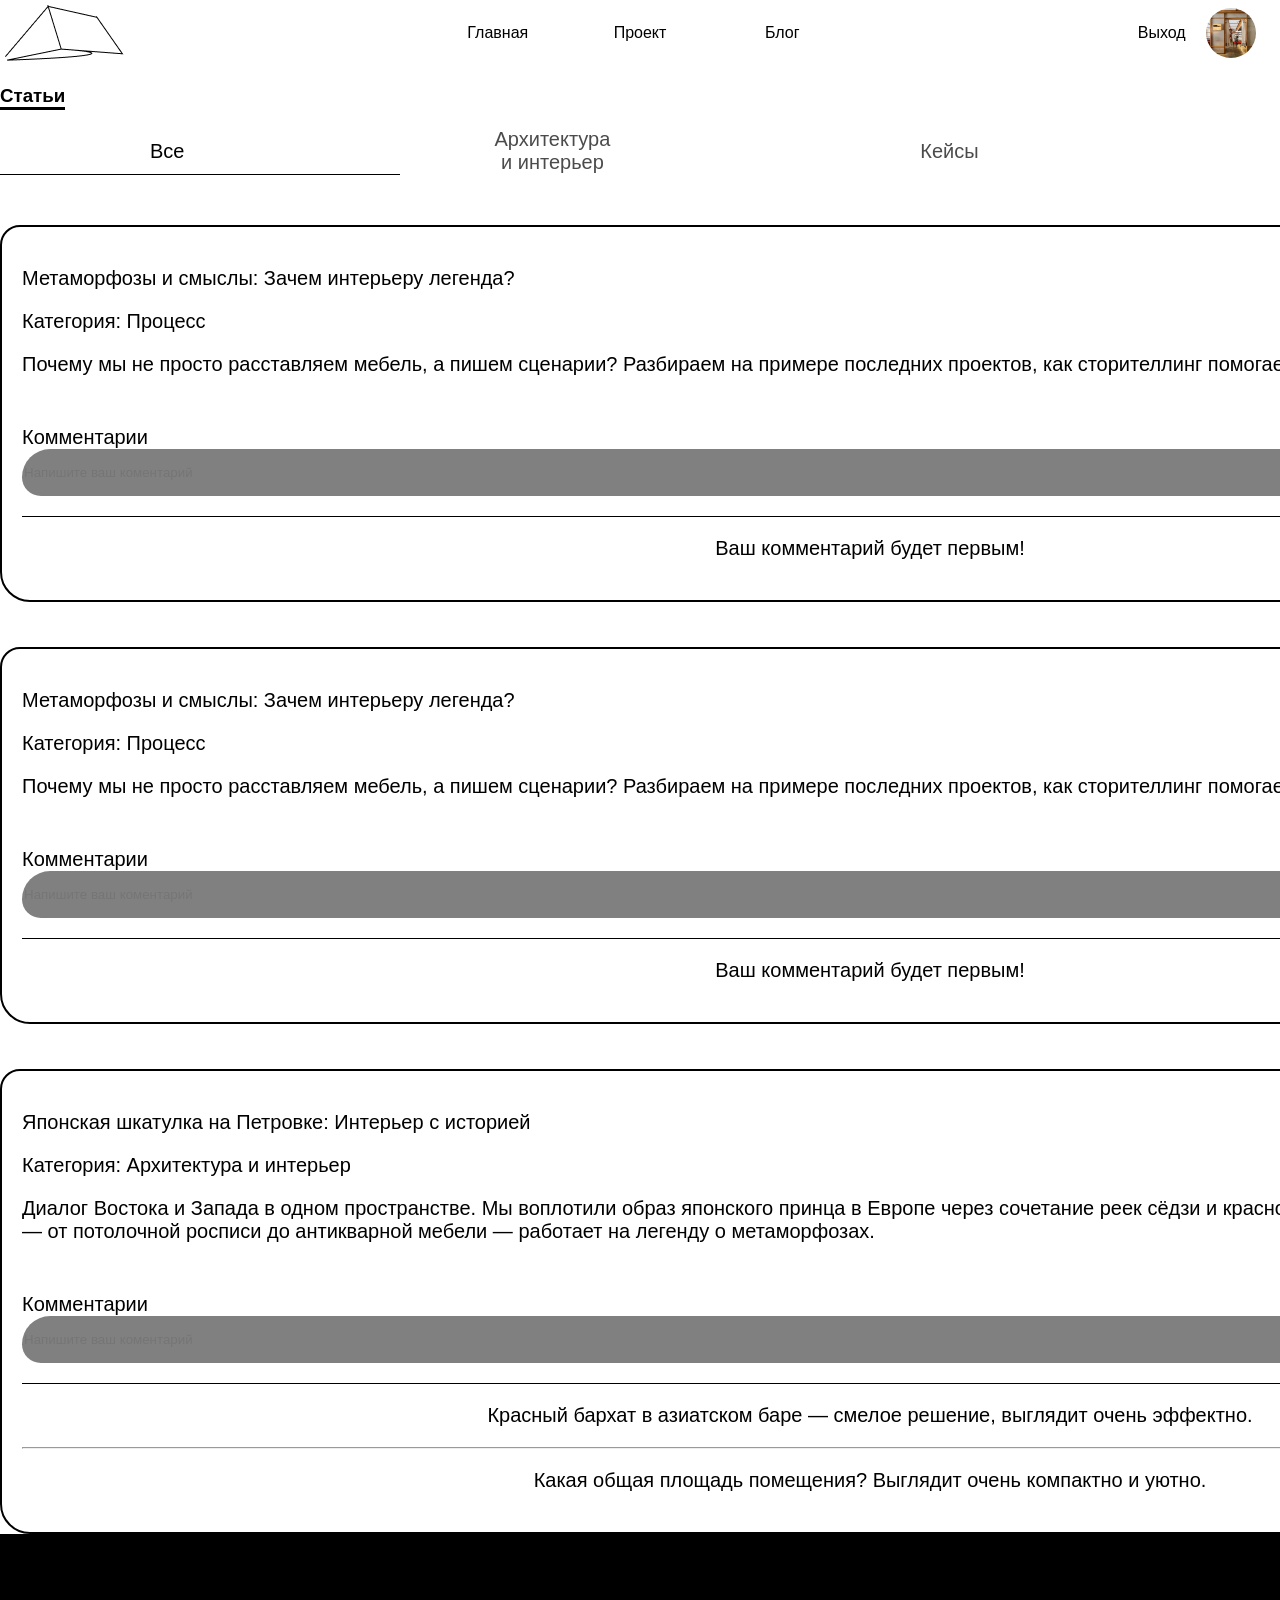
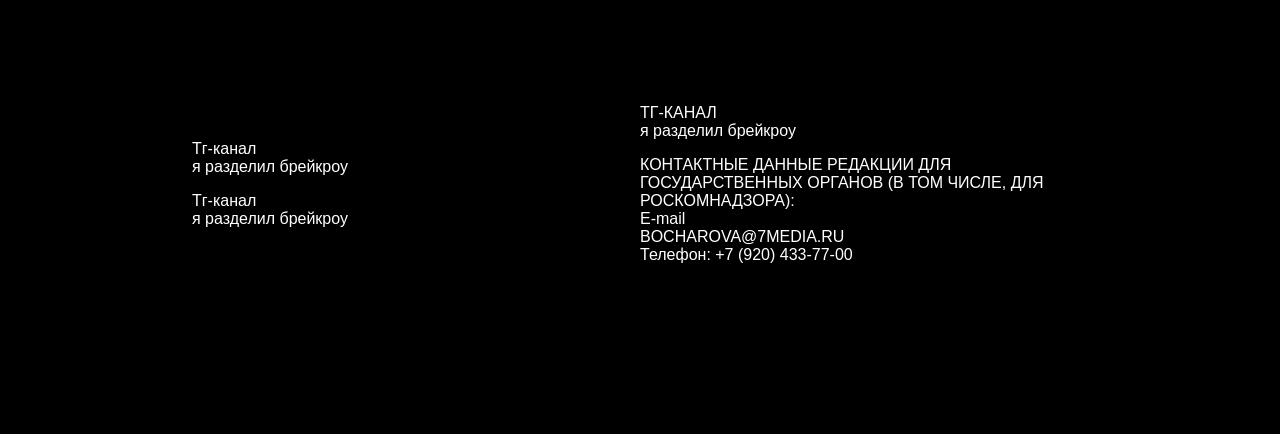
==== commit 88528a25: "Выход красиво и иконка" ====
--- a/blog.html
+++ b/blog.html
@@ -10,7 +10,7 @@
 
 <body>
   <header>
-    <a href="./main.html"><img src="./img/Logo.png"></a>
+    <img src="./img/Logo.png">
     <a href="./main.html">Главная</a>
     <a href="./project.html">Проект</a>
     <a href="./blog.html">Блог</a>
@@ -21,7 +21,7 @@
   </header>
   <main>
     <div class="statia">
-      <h2>Статьи</h2>
+      <h3>Статьи</h3>
       <div class="category">
         <button id="vse">Все</button>
         <button id="archAndInt">Архитектура и интерьер</button>
--- a/styles/styles.css
+++ b/styles/styles.css
@@ -32,7 +32,7 @@
   transition: 0.3s ease;
 }
 
-.imgsList>img:hover{
+.imgsList>img:hover {
   transform: scale(1.02);
 }
 
@@ -86,7 +86,20 @@
   transition: 0.3s ease;
   text-align: center;
 }
-header>a:hover{
+
+header>a:hover {
+  transform: scale(1.05);
+}
+
+header>a:hover {
+  transform: scale(1.05);
+}
+
+header>div>a:hover {
+  transform: scale(1.05);
+}
+
+header>div>img:hover {
   transform: scale(1.05);
 }
 
@@ -119,7 +132,7 @@
   align-items: center;
 }
 
-header a {
+header>div>a {
   text-decoration: none;
   color: black;
 }
@@ -239,11 +252,12 @@
   border: none;
   padding: 0px 150px;
   opacity: 70%;
-    width: 100%;
-    font-size: 20px;
-}
-.category>button:hover{
-      transform: scale(1.02);
+  width: 100%;
+  font-size: 20px;
+}
+
+.category>button:hover {
+  transform: scale(1.02);
 }
 
 #vse {
@@ -293,9 +307,10 @@
   justify-content: end;
 }
 
-.dalee:hover{
+.dalee:hover {
   transform: scale(1.02);
 }
+
 .dalee {
   background: black;
   color: white;
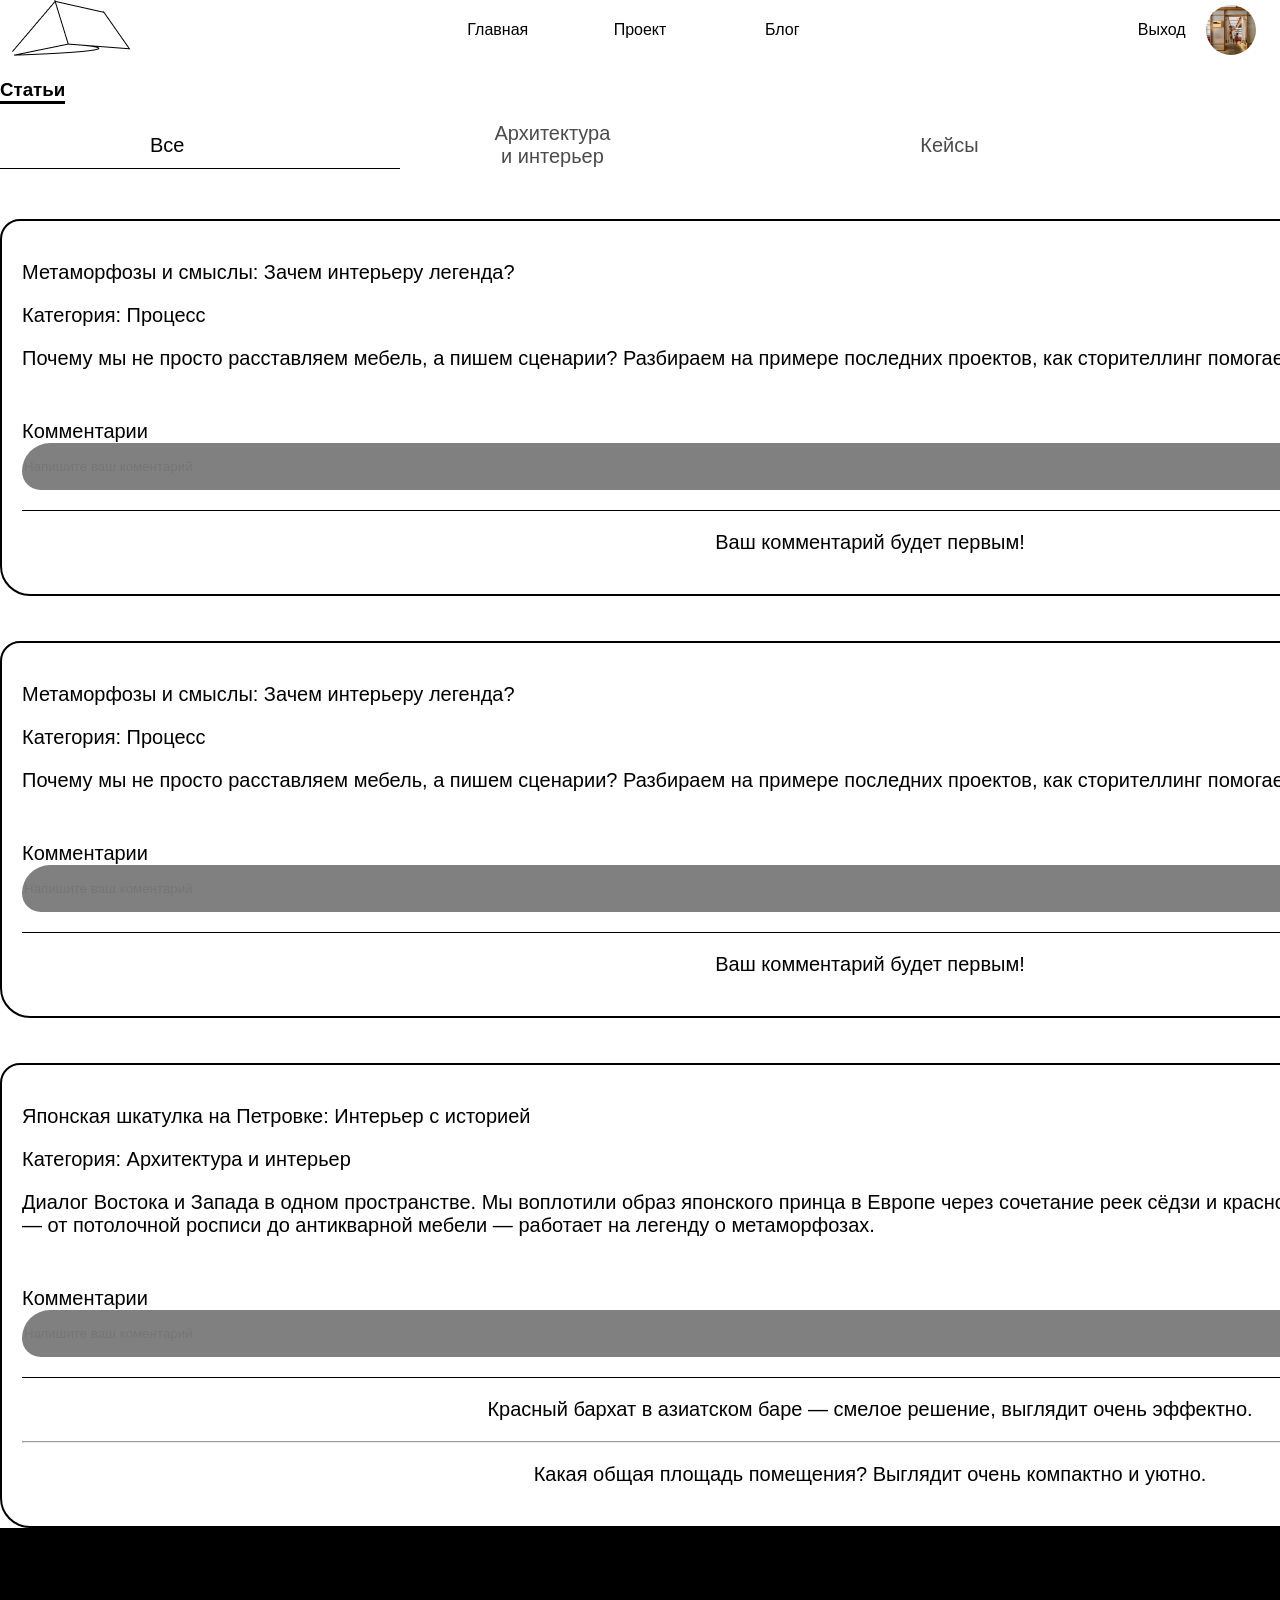
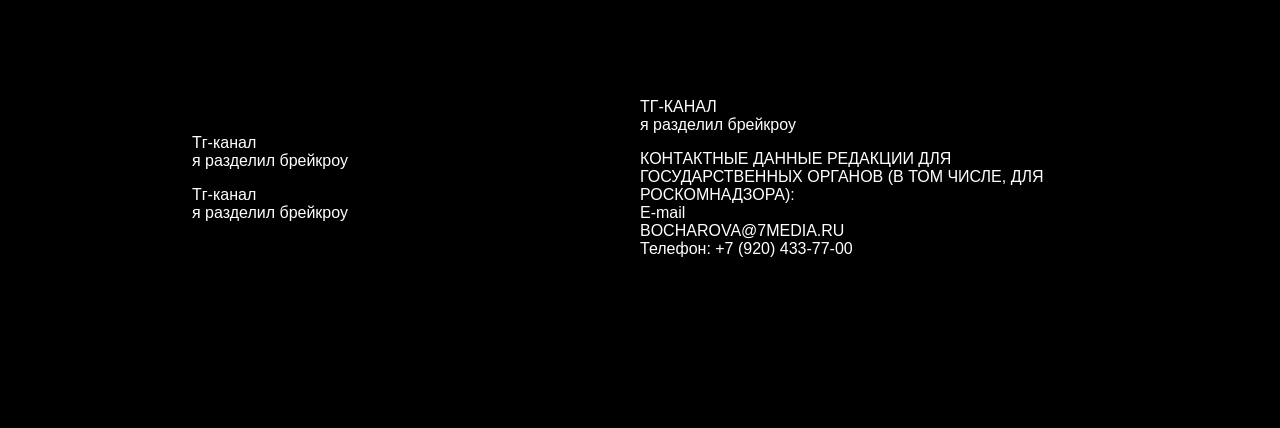
==== commit fc6d4cd1: "Merge remote-tracking branch 'refs/remotes/origin/main'" ====
--- a/blog.html
+++ b/blog.html
@@ -10,7 +10,7 @@
 
 <body>
   <header>
-    <img src="./img/Logo.png">
+    <a href="./main.html"><img src="./img/Logo.png"></a>
     <a href="./main.html">Главная</a>
     <a href="./project.html">Проект</a>
     <a href="./blog.html">Блог</a>
--- a/styles/styles.css
+++ b/styles/styles.css
@@ -132,7 +132,7 @@
   align-items: center;
 }
 
-header>div>a {
+header a {
   text-decoration: none;
   color: black;
 }
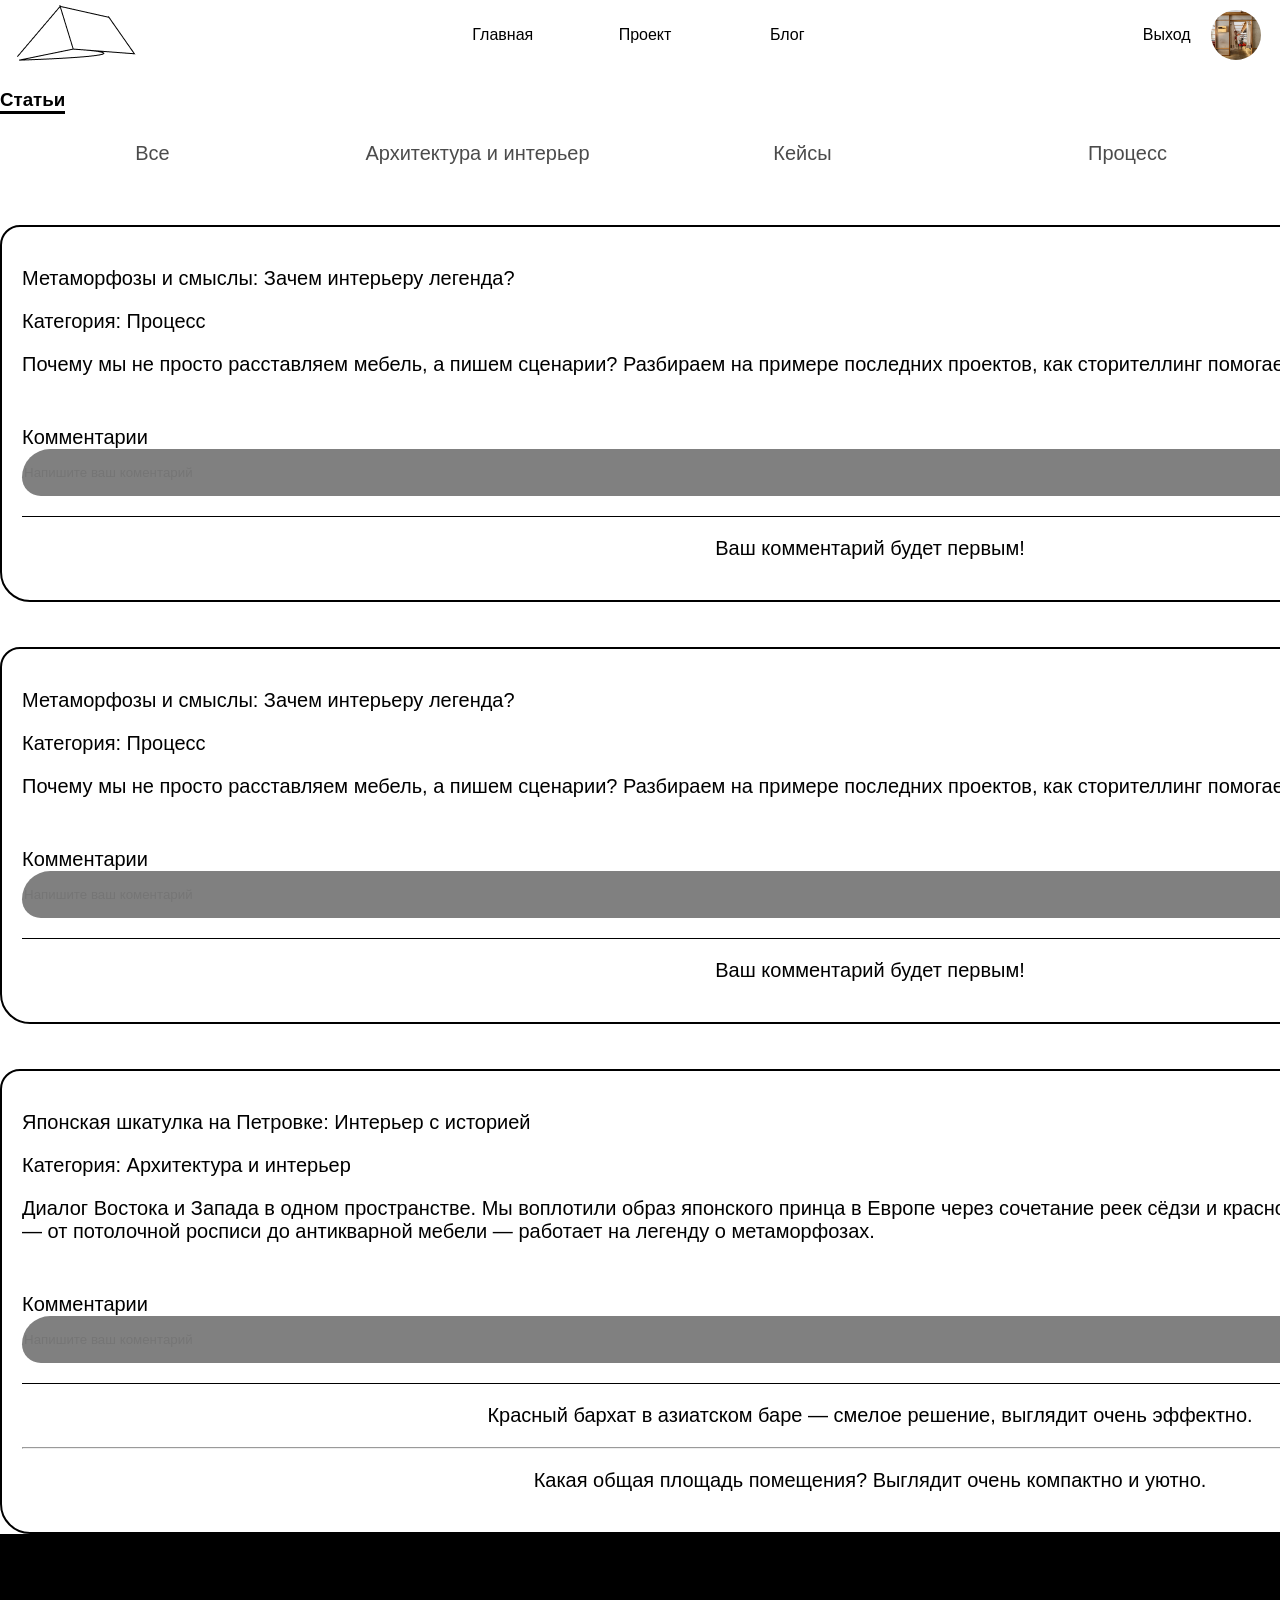
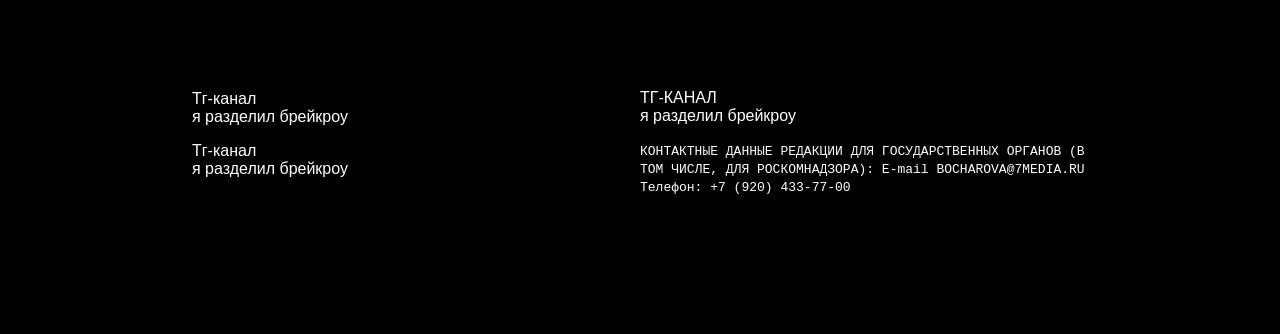
==== commit a88bfe37: "fix footer" ====
--- a/blog.html
+++ b/blog.html
@@ -107,7 +107,7 @@
       </div>
     </div>
   </main>
-    <footer>
+  <footer>
     <div>
       <p>Тг-канал<br>я разделил брейкроу</p>
       <p>Тг-канал<br>я разделил брейкроу</p>
@@ -115,11 +115,11 @@
 
     <div>
       <p>ТГ-КАНАЛ<br>я разделил брейкроу</p>
-      <p>КОНТАКТНЫЕ ДАННЫЕ РЕДАКЦИИ ДЛЯ ГОСУДАРСТВЕННЫХ ОРГАНОВ (В ТОМ ЧИСЛЕ, ДЛЯ РОСКОМНАДЗОРА):
-        <br>E-mail
-        <br>BOCHAROVA@7MEDIA.RU
-        <br>Телефон: +7 (920) 433-77-00
-      </p>
+      <code>КОНТАКТНЫЕ ДАННЫЕ РЕДАКЦИИ ДЛЯ ГОСУДАРСТВЕННЫХ ОРГАНОВ (В ТОМ ЧИСЛЕ, ДЛЯ РОСКОМНАДЗОРА):
+        E-mail
+        BOCHAROVA@7MEDIA.RU
+        Телефон: +7 (920) 433-77-00
+      </code>
     </div>
   </footer>
   </body>
--- a/styles/styles.css
+++ b/styles/styles.css
@@ -85,6 +85,7 @@
   align-items: center;
   transition: 0.3s ease;
   text-align: center;
+  padding: 5px;
 }
 
 header>a:hover {
@@ -149,41 +150,86 @@
   gap: 200px;
   margin: 50px 0;
   border-radius: 20px;
+  flex-direction: column;
 }
 
 .card {
-
-  display: flex;
-  width: 95%;
+  display: flex;
+  width: 100%;
   border-radius: 20px;
   padding: 20px;
   box-sizing: border-box;
   margin: 30px 0;
   gap: 20px;
-
-}
-
+}
 .card>div>img {
-  width: 33%;
+  width: 32%;
 }
 
 .descriptionProject {
-  width: 30%;
+  width: 400px;
   background-color: rgb(204, 204, 204);
   border-radius: 20px;
   padding: 0px 50px;
+  gap: 20px;
 }
 
 .imgMain {
+  padding: 10px;
+  border-radius: 20px;
+  border: 1px solid black;
+  display: flex;
+  justify-content: center;
+  gap: 10px;
+}
+
+.card>div>p {
+  font-size: 17px;
+}
+@media (max-width: 720px) {
+  .card {
+  display: flex;
+  width: 100%;
+  border-radius: 20px;
+  padding: 20px;
+  box-sizing: border-box;
+  margin: 30px 0;
+  gap: 20px;
+  flex-wrap: wrap;
+  justify-content: center;
+}
+.card>div>img {
+  width: 100%;
+}
+ .imgMain {
   width: 100%;
   height: auto;
   padding: 10px;
   border-radius: 20px;
   border: 1px solid black;
-}
-
-.card>div>p {
-  font-size: 17px;
+  display: flex;
+  flex-direction: column;
+} 
+.descriptionProject {
+  width: 100%;
+  background-color: rgb(204, 204, 204);
+  border-radius: 20px;
+  padding: 0px 50px;
+  gap: 20px;
+}
+
+header{
+  display: flex;
+  flex-direction: column;
+  gap: 20px;
+  justify-content: center;
+}
+  header > div{
+  display: flex;
+  gap: 20px;
+  justify-content: center;
+}
+
 }
 
 .card>div>p:nth-child(4) {
@@ -191,6 +237,7 @@
 }
 
 .login {
+  margin: auto;
   background-color: #d9d9d9;
   width: 320px;
   height: auto;
@@ -198,14 +245,13 @@
   padding: 15px;
   display: flex;
   justify-content: center;
-  flex-wrap: wrap;
+  align-items: center;
+  flex-direction: column;
   margin-bottom: 600px;
 }
 
 .login>p {
   font-size: 16px;
-  margin-top: 50px;
-
 }
 
 .loginForm {
@@ -213,7 +259,6 @@
   display: flex;
   flex-direction: column;
   border-radius: 15px;
-  align-items: left;
   gap: 10px;
 }
 
@@ -242,38 +287,48 @@
 
 .category {
   display: flex;
-  gap: 10px;
+  gap: 20px;
   transition: 0.2s ease;
 }
 
 .category>button {
-  font-size: 14px;
+  width: 100%;
+  position: relative;
   background: none;
   border: none;
-  padding: 0px 150px;
+  font-size: 20px;
+  cursor: pointer;
+  padding: 10px 0;
   opacity: 70%;
-  width: 100%;
-  font-size: 20px;
+  transition: 0.3s;
+}
+
+.category>button::after {
+  content: '';
+  position: absolute;
+  bottom: 0;
+  left: 0;
+  width: 1;
+  height: 2px;
+  background-color: black;
+  transition: width 0.3s ease;
+
+}
+
+.category>button:hover::after {
+  width: 100%;
 }
 
 .category>button:hover {
-  transform: scale(1.02);
-}
-
-#vse {
+  transform: scale(1.03);
   opacity: 100%;
 }
 
-.linia {
-  width: 400px;
-  height: 1px;
-  background-color: black;
-}
 
 footer {
   padding: 0 15%;
   display: flex;
-  height: 500px;
+  height: 400px;
   background-color: black;
   color: white;
   justify-content: space-between;
@@ -308,7 +363,7 @@
 }
 
 .dalee:hover {
-  transform: scale(1.02);
+  transform: scale(1.1);
 }
 
 .dalee {
@@ -333,6 +388,7 @@
   width: 1692px;
   height: 45px;
   background-color: gray;
+  color: white;
   border: none;
   border-radius: 30px 20px 30px 20px;
   margin-bottom: 20px;
